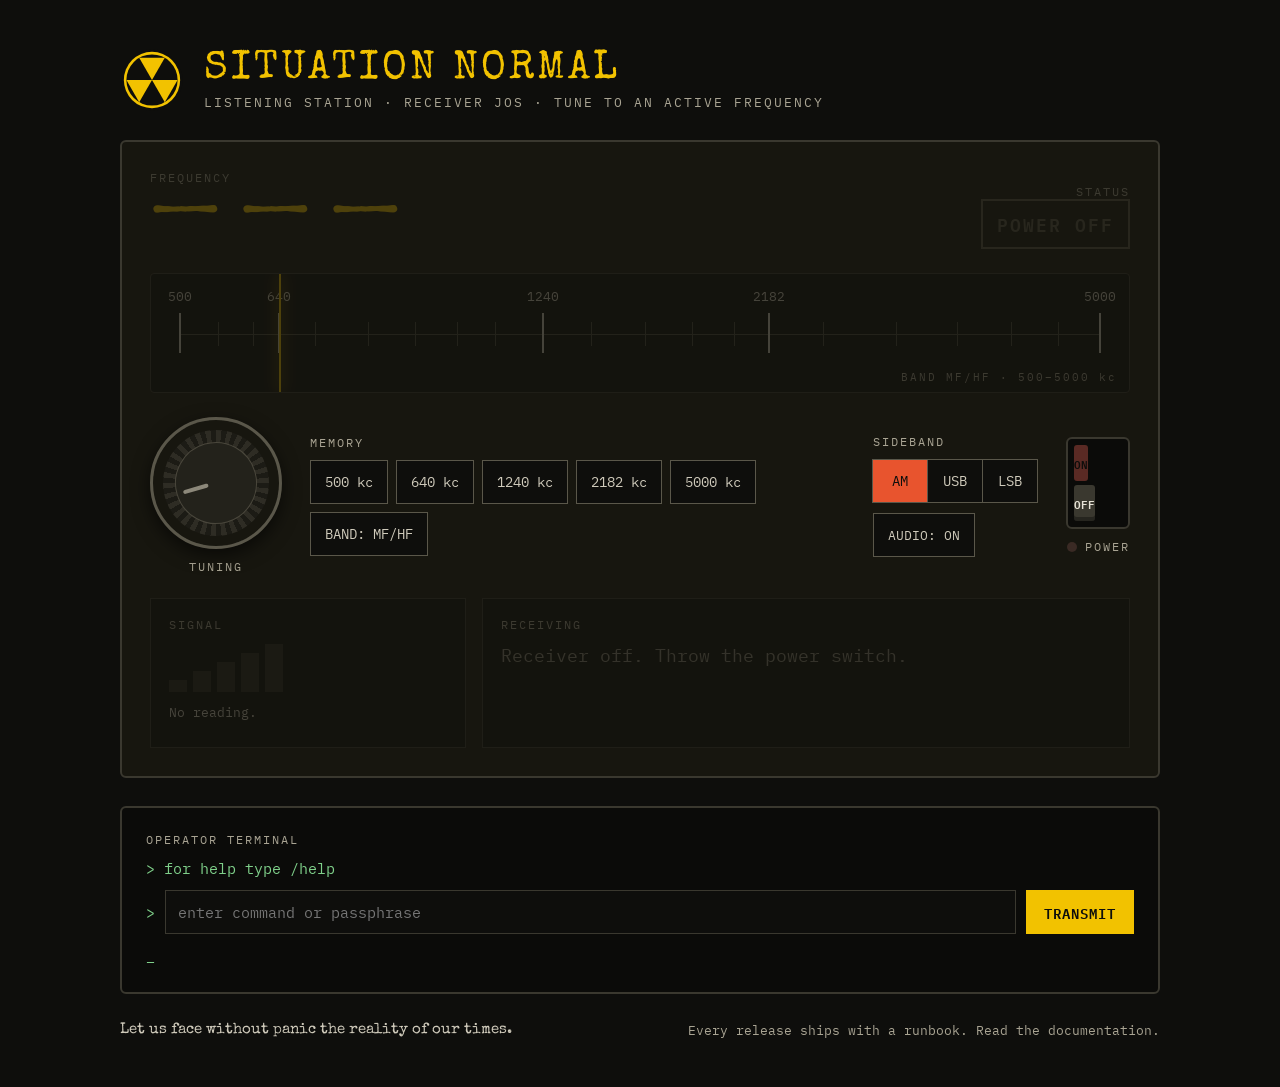
==== 640/index.html @ 96015203 "RECEIVER JOS ONLINE  640 kc carrier assigned. All other frequencies: no carrier." ====
<!doctype html>
<html lang="en">
<head>
<meta charset="utf-8">
<meta name="viewport" content="width=device-width, initial-scale=1">
<title>SITUATION NORMAL · Listening Station</title>
<link rel="preconnect" href="https://fonts.googleapis.com">
<link href="https://fonts.googleapis.com/css2?family=Special+Elite&family=IBM+Plex+Mono:wght@400;600&display=swap" rel="stylesheet">
<link rel="stylesheet" href="../assets/receiver.css">
</head>
<body>
<div id="app"></div>
<script>window.SN = { tune: 640 };</script>
<script src="../assets/receiver.js"></script>
</body>
</html>
---- assets/receiver.css ----
/* Situation Normal listening station: receiver skin, Cold War campaign.
   Colour roles (do not mix them in later skins):
     #F2C200 yellow       = station identity, active signal
     #E8542E red-orange   = restricted / locked / unlisted
     #FF8A2B nixie orange = transmitting (tally lamp)
     #8A1C10 deep red     = standby */
* { box-sizing: border-box; }
html, body { margin: 0; background: #0E0E0C; }
body { color: #E8E4D8; font-family: 'IBM Plex Mono', ui-monospace, monospace; }
a { color: #F2C200; } a:hover { color: #FFE27A; }
button { font-family: inherit; }
@keyframes sn-blink { 0%,49% { opacity: 1 } 50%,100% { opacity: 0 } }
@keyframes sn-flicker { 0% { opacity: .35 } 20% { opacity: .8 } 40% { opacity: .25 } 60% { opacity: .7 } 80% { opacity: .4 } 100% { opacity: .6 } }
@keyframes sn-pulse { 0%,100% { transform: scaleY(.35) } 50% { transform: scaleY(1) } }
@keyframes sn-nixie { 0%,100% { opacity: 1 } 47% { opacity: 1 } 48% { opacity: .82 } 50% { opacity: 1 } 91% { opacity: .93 } }

.wrap { min-height: 100vh; padding: 48px 24px; display: flex; justify-content: center; }
.col { width: 100%; max-width: 1040px; display: flex; flex-direction: column; gap: 28px; }
.lbl { font-size: 12px; letter-spacing: 2px; color: #A9A493; }
.typewriter { font-family: 'Special Elite', 'Courier New', monospace; font-weight: 400; }

header { display: flex; flex-wrap: wrap; align-items: center; gap: 20px; }
header h1 { margin: 0; font-size: 40px; letter-spacing: 3px; color: #F2C200; }
header p { margin: 4px 0 0; font-size: 13px; letter-spacing: 2px; color: #A9A493; }

.receiver { background: #17160F; border: 2px solid #3A382F; border-radius: 6px; padding: 28px; display: flex; flex-direction: column; gap: 24px; }
.dim { transition: opacity .6s ease; }
.readout { display: flex; flex-wrap: wrap; align-items: flex-end; justify-content: space-between; gap: 16px; }
.freq { font-size: 64px; line-height: 1; color: #F2C200; }
.status { font-size: 18px; font-weight: 600; letter-spacing: 2px; padding: 8px 14px; border: 2px solid; }

.dial { position: relative; height: 120px; background: #0B0B09; border: 1px solid #3A382F; border-radius: 4px; overflow: hidden; }
.dial .line { position: absolute; left: 3%; right: 3%; top: 60px; height: 1px; background: #4A473C; }
.dial .tick { position: absolute; top: 48px; width: 1px; height: 24px; background: #4A473C; }
.dial .mark { position: absolute; top: 14px; transform: translateX(-50%); display: flex; flex-direction: column; align-items: center; gap: 8px; font-size: 13px; color: #CFCABB; }
.dial .mark i { width: 2px; height: 40px; background: #CFCABB; }
.dial .band { position: absolute; right: 12px; bottom: 8px; font-size: 11px; letter-spacing: 2px; color: #A9A493; }
.dial .needle { position: absolute; top: 0; bottom: 0; width: 2px; background: #F2C200; box-shadow: 0 0 14px #F2C200; }

.controls { display: flex; flex-wrap: wrap; gap: 28px; align-items: center; }
.stack { display: flex; flex-direction: column; align-items: center; gap: 10px; }
.knob { width: 132px; height: 132px; border-radius: 50%; border: 3px solid #5A574A; padding: 0; cursor: grab; touch-action: none; position: relative;
  background: repeating-conic-gradient(#2E2C24 0deg 6deg, #1C1B15 6deg 12deg); box-shadow: 0 6px 18px rgba(0,0,0,.6), inset 0 0 0 10px #17160F; }
.knob .cap { position: absolute; inset: 22px; border-radius: 50%; background: #23221B; border: 1px solid #4A473C; }
.knob .cap i { position: absolute; left: 50%; top: 6px; width: 4px; height: 26px; margin-left: -2px; border-radius: 2px; }
.memory { display: flex; flex-direction: column; gap: 10px; flex: 1 1 320px; min-width: 0; }
.row { display: flex; flex-wrap: wrap; gap: 8px; }
.btn { min-height: 44px; padding: 0 14px; font-size: 14px; cursor: pointer; border: 1px solid #5A574A; background: #0E0E0C; color: #CFCABB; }
.btn.on { background: #F2C200; color: #0E0E0C; }
.btn.red.on { background: #E8542E; }
.seg { display: flex; } .seg .btn { margin-left: -1px; min-width: 56px; }
.power { width: 64px; height: 92px; padding: 6px; background: #0B0B09; border: 2px solid #3A382F; border-radius: 6px; cursor: pointer; display: flex; flex-direction: column; justify-content: space-between; }
.power div { height: 36px; border-radius: 3px; font-size: 11px; font-weight: 600; display: flex; align-items: center; justify-content: center; }
.lamp { width: 10px; height: 10px; border-radius: 50%; }

.sideband { background: #0B0B09; border: 1px dashed #E8542E; padding: 18px; display: flex; flex-direction: column; gap: 10px; }
.sideband .lbl { color: #E8542E; }
.sideband .txt { font-size: 16px; white-space: pre-line; line-height: 1.6; }

.panels { display: flex; flex-wrap: wrap; gap: 16px; }
.panel { background: #0B0B09; border: 1px solid #3A382F; padding: 18px; display: flex; flex-direction: column; gap: 12px; }
.signal { flex: 1 1 220px; }
.meter { display: flex; align-items: flex-end; gap: 6px; height: 48px; }
.meter i { width: 18px; }
.receiving { flex: 3 1 360px; min-width: 0; min-height: 150px; }
.wave { display: flex; align-items: center; gap: 4px; height: 40px; }
.wave i { width: 6px; height: 40px; background: #F2C200; transform-origin: center; animation: sn-pulse .9s ease-in-out infinite; }
.noise { font-size: 16px; letter-spacing: 6px; color: #8C887A; animation: sn-flicker .4s steps(3) infinite; }

.monitor { flex: 1 1 100%; background: #1C1B15; border: 2px solid #3A382F; border-radius: 10px; padding: 22px; display: flex; flex-direction: column; gap: 14px; }
.monitor .bar { display: flex; flex-wrap: wrap; justify-content: space-between; align-items: center; gap: 10px; }
.tally { display: flex; align-items: center; gap: 10px; padding: 6px 12px; background: #0B0B09; border: 1px solid #3A382F; border-radius: 4px; }
.tally i { width: 14px; height: 14px; border-radius: 50%; }
.tally span { font-size: 12px; font-weight: 600; letter-spacing: 2px; }
.crt { position: relative; width: 100%; aspect-ratio: 16 / 9; background: #050505; border-radius: 18px; box-shadow: inset 0 0 60px rgba(0,0,0,.9), 0 0 0 10px #0B0B09; overflow: hidden; display: flex; align-items: center; justify-content: center; }
.crt .lines { position: absolute; inset: 0; pointer-events: none; background: repeating-linear-gradient(0deg, rgba(255,255,255,.035) 0, rgba(255,255,255,.035) 1px, transparent 1px, transparent 3px); }
.crt .card { position: relative; display: flex; flex-direction: column; align-items: center; gap: 14px; padding: 20px; text-align: center; }
.crt iframe { position: absolute; inset: 0; width: 100%; height: 100%; border: 0; }

.terminal { background: #0B0B09; border: 2px solid #3A382F; border-radius: 6px; padding: 24px; display: flex; flex-direction: column; gap: 12px; color: #7FD08A; font-size: 15px; }
.terminal form { display: flex; flex-wrap: wrap; gap: 10px; align-items: center; margin: 0; }
.terminal input { flex: 1 1 260px; min-height: 44px; background: #0E0E0C; color: #E8E4D8; border: 1px solid #3A382F; padding: 0 12px; font-family: inherit; font-size: 15px; }
.terminal .send { min-height: 44px; padding: 0 18px; background: #F2C200; color: #0E0E0C; border: 0; font-weight: 600; font-size: 14px; letter-spacing: 1px; cursor: pointer; }
.terminal .reply { min-height: 22px; white-space: pre-wrap; }
.cursor { animation: sn-blink 1s step-end infinite; }

footer { display: flex; flex-wrap: wrap; justify-content: space-between; gap: 12px; font-size: 13px; color: #A9A493; }
footer .typewriter { font-size: 15px; color: #CFCABB; }
.hidden { display: none !important; }
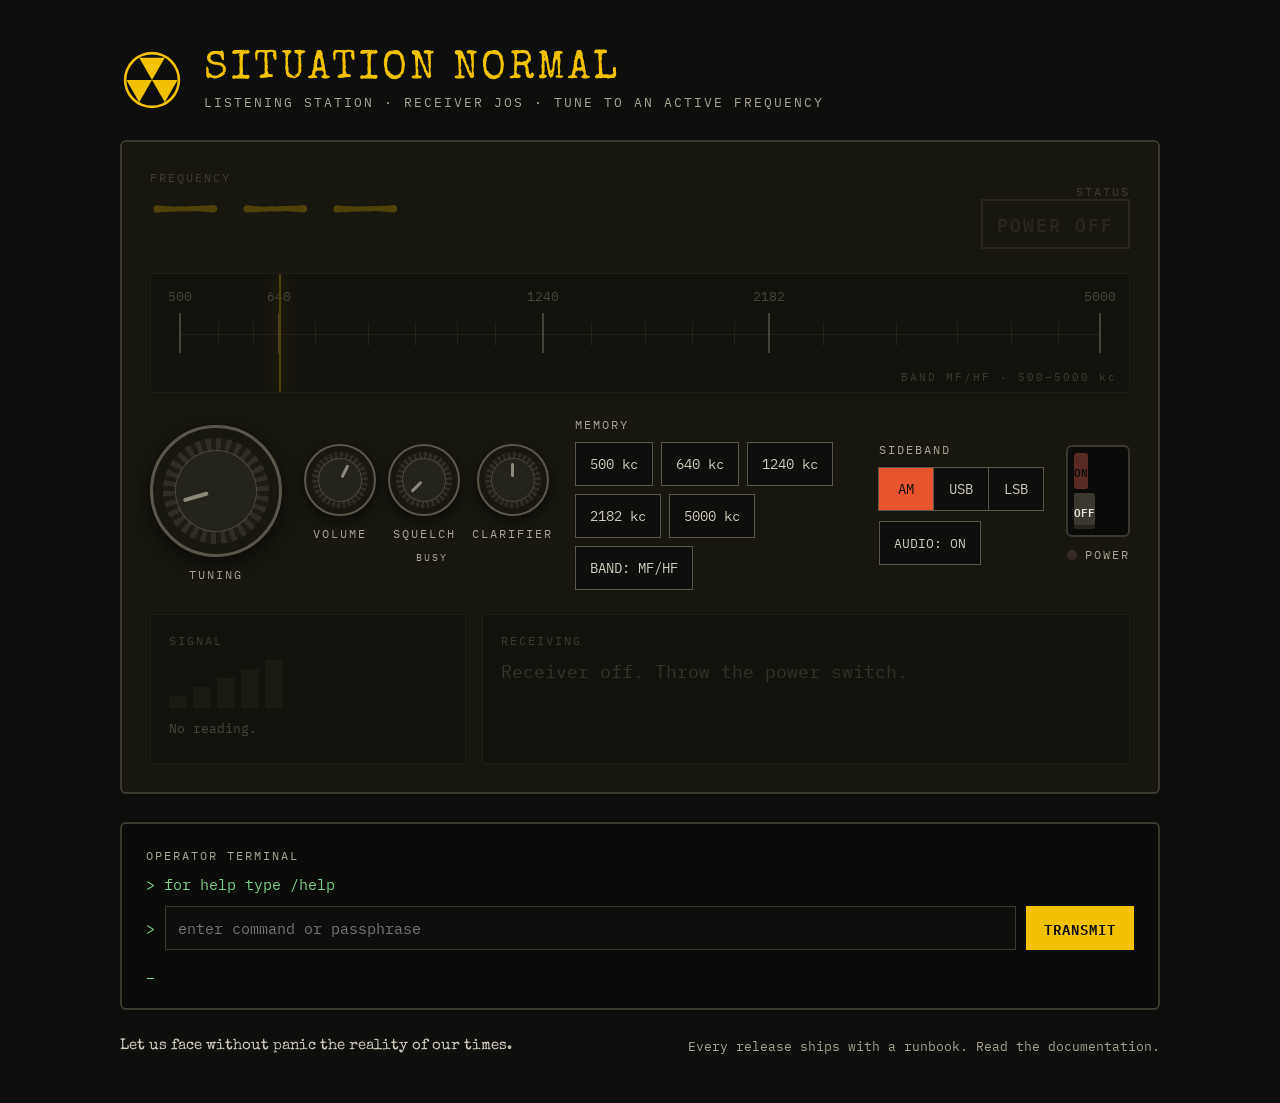
==== commit e3de536e: "Add files via upload" ====
--- a/640/index.html
+++ b/640/index.html
@@ -3,6 +3,7 @@
 <head>
 <meta charset="utf-8">
 <meta name="viewport" content="width=device-width, initial-scale=1">
+<meta name="format-detection" content="telephone=no, date=no, address=no, email=no">
 <title>SITUATION NORMAL · Listening Station</title>
 <link rel="preconnect" href="https://fonts.googleapis.com">
 <link href="https://fonts.googleapis.com/css2?family=Special+Elite&family=IBM+Plex+Mono:wght@400;600&display=swap" rel="stylesheet">
--- a/assets/receiver.css
+++ b/assets/receiver.css
@@ -37,13 +37,17 @@
 .dial .band { position: absolute; right: 12px; bottom: 8px; font-size: 11px; letter-spacing: 2px; color: #A9A493; }
 .dial .needle { position: absolute; top: 0; bottom: 0; width: 2px; background: #F2C200; box-shadow: 0 0 14px #F2C200; }
 
-.controls { display: flex; flex-wrap: wrap; gap: 28px; align-items: center; }
+.controls { display: flex; flex-wrap: wrap; gap: 22px; align-items: center; }
 .stack { display: flex; flex-direction: column; align-items: center; gap: 10px; }
 .knob { width: 132px; height: 132px; border-radius: 50%; border: 3px solid #5A574A; padding: 0; cursor: grab; touch-action: none; position: relative;
   background: repeating-conic-gradient(#2E2C24 0deg 6deg, #1C1B15 6deg 12deg); box-shadow: 0 6px 18px rgba(0,0,0,.6), inset 0 0 0 10px #17160F; }
 .knob .cap { position: absolute; inset: 22px; border-radius: 50%; background: #23221B; border: 1px solid #4A473C; }
 .knob .cap i { position: absolute; left: 50%; top: 6px; width: 4px; height: 26px; margin-left: -2px; border-radius: 2px; }
-.memory { display: flex; flex-direction: column; gap: 10px; flex: 1 1 320px; min-width: 0; }
+.smallknobs { display: flex; gap: 12px; align-items: flex-start; }
+.knob.sm { width: 72px; height: 72px; border-width: 2px; box-shadow: 0 4px 12px rgba(0,0,0,.6), inset 0 0 0 6px #17160F; cursor: ns-resize; }
+.knob.sm .cap { inset: 12px; }
+.knob.sm .cap i { top: 4px; width: 3px; height: 14px; margin-left: -1.5px; }
+.memory { display: flex; flex-direction: column; gap: 10px; flex: 1 1 240px; min-width: 0; }
 .row { display: flex; flex-wrap: wrap; gap: 8px; }
 .btn { min-height: 44px; padding: 0 14px; font-size: 14px; cursor: pointer; border: 1px solid #5A574A; background: #0E0E0C; color: #CFCABB; }
 .btn.on { background: #F2C200; color: #0E0E0C; }
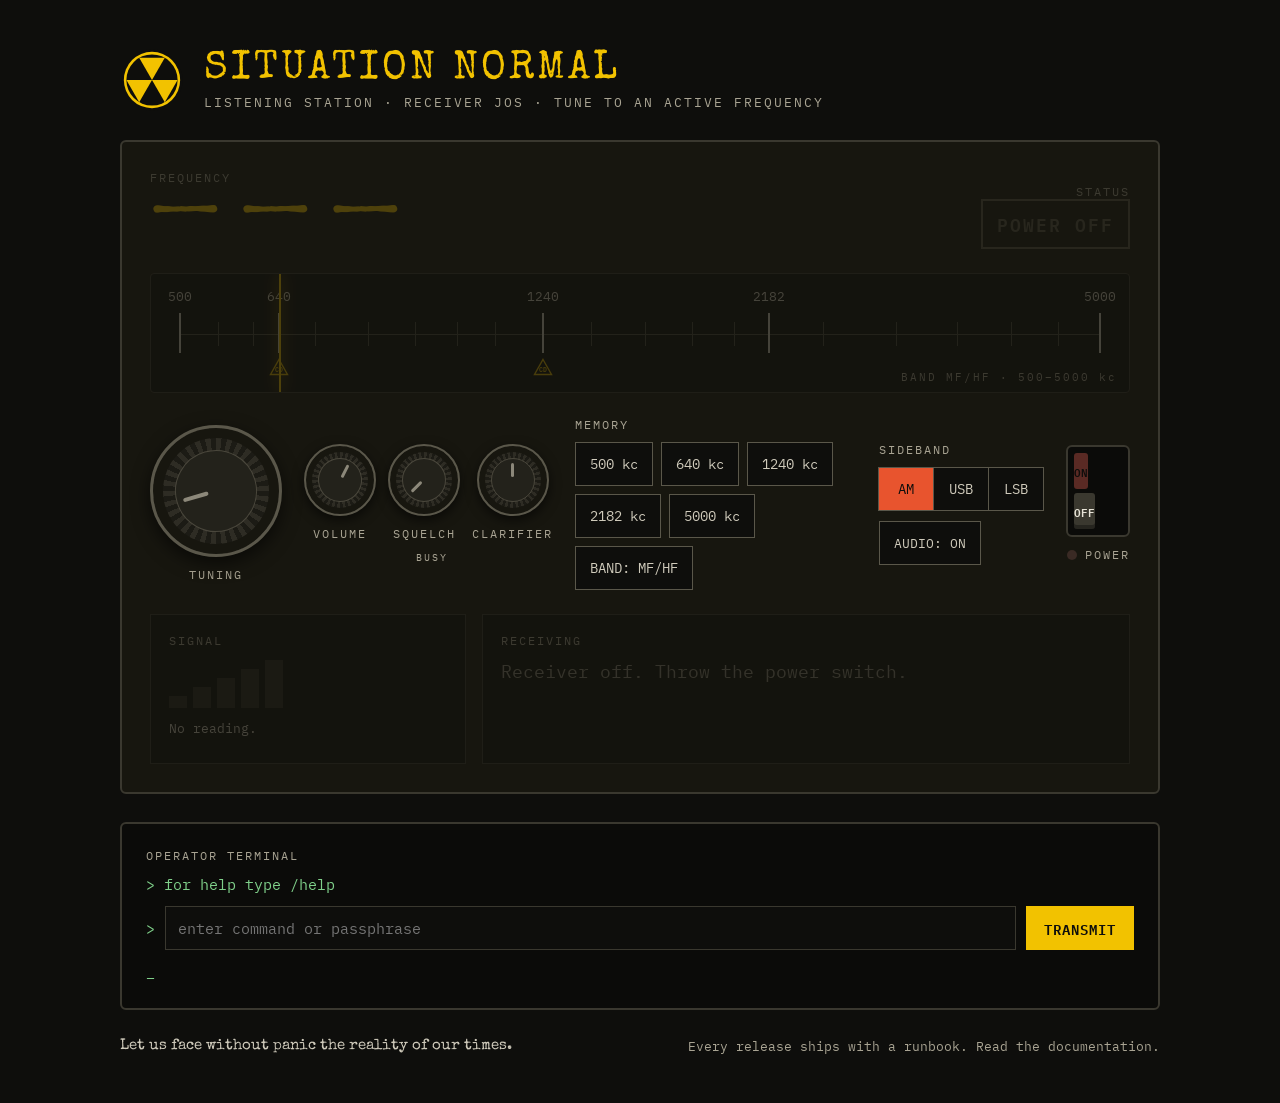
==== commit b4920825: "Add files via upload" ====
--- a/640/index.html
+++ b/640/index.html
@@ -12,6 +12,7 @@
 <body>
 <div id="app"></div>
 <script>window.SN = { tune: 640 };</script>
+<script src="../assets/sealed.js"></script>
 <script src="../assets/receiver.js"></script>
 </body>
 </html>
--- a/assets/receiver.css
+++ b/assets/receiver.css
@@ -34,6 +34,7 @@
 .dial .tick { position: absolute; top: 48px; width: 1px; height: 24px; background: #4A473C; }
 .dial .mark { position: absolute; top: 14px; transform: translateX(-50%); display: flex; flex-direction: column; align-items: center; gap: 8px; font-size: 13px; color: #CFCABB; }
 .dial .mark i { width: 2px; height: 40px; background: #CFCABB; }
+.dial .cd { position: absolute; top: 84px; transform: translateX(-50%); line-height: 0; opacity: .9; }
 .dial .band { position: absolute; right: 12px; bottom: 8px; font-size: 11px; letter-spacing: 2px; color: #A9A493; }
 .dial .needle { position: absolute; top: 0; bottom: 0; width: 2px; background: #F2C200; box-shadow: 0 0 14px #F2C200; }
 
@@ -91,3 +92,46 @@
 footer { display: flex; flex-wrap: wrap; justify-content: space-between; gap: 12px; font-size: 13px; color: #A9A493; }
 footer .typewriter { font-size: 15px; color: #CFCABB; }
 .hidden { display: none !important; }
+@media (max-width: 560px) { .dial { height: 140px; } }
+
+/* ---- LPT1: dot-matrix runbook printer (paper is the one thing on this site that is not dark) ---- */
+.lpt { display: flex; flex-direction: column; gap: 12px; }
+.lpt-win { position: relative; height: min(560px, 70vh); overflow: auto; border: 1px solid #3A382F; border-radius: 6px;
+  background: radial-gradient(ellipse at 50% 100%, #1C1B15 0%, #0B0B09 70%); scrollbar-width: thin; overscroll-behavior: contain; }
+.lpt-win.free { height: auto; overflow: visible; border-color: transparent; background: none; }
+.lpt-content { position: relative; margin: 0 auto; }
+.lpt-paper { position: relative; margin: 0 auto; display: grid; grid-template-columns: var(--lpt-tr) 1fr var(--lpt-tr);
+  background: #F3F0E4; box-shadow: 0 0 0 1px #D8D3C0, 0 10px 40px rgba(0,0,0,.6);
+  transition: transform .6s cubic-bezier(.2,.8,.2,1), box-shadow .6s; }
+.lpt-paper.torn { transform: translateY(-6px) rotate(-.25deg); box-shadow: 0 0 0 1px #D8D3C0, 0 22px 60px rgba(0,0,0,.75); }
+.lpt-paper::before, .lpt-paper::after { content: ""; position: absolute; left: 0; right: 0; height: 0; border-top: 2px dotted rgba(0,0,0,.28); }
+.lpt-paper::before { top: 0; } .lpt-paper::after { bottom: 0; }
+.lpt-tractor { background-color: #F3F0E4;
+  background-image: radial-gradient(circle at 50% 50%, #0B0B09 0 var(--lpt-hole), #CFC9B4 calc(var(--lpt-hole) + .1px) calc(var(--lpt-hole) + .9px), transparent calc(var(--lpt-hole) + 1px));
+  background-size: 100% calc(var(--lpt-lineH) * 3); background-position: 0 calc(var(--lpt-lineH) * 1.5 - var(--lpt-hole) - 1px); background-repeat: repeat-y; }
+.lpt-tractor.l { border-right: 1.5px dashed rgba(0,0,0,.22); }
+.lpt-tractor.r { border-left: 1.5px dashed rgba(0,0,0,.22); }
+.lpt-text { padding: 0 var(--lpt-mg); position: relative;
+  background: repeating-linear-gradient(to bottom, #F3F0E4 0 calc(var(--lpt-lineH) * 3), #DFEADB calc(var(--lpt-lineH) * 3) calc(var(--lpt-lineH) * 6)); }
+.lpt-text canvas { display: block; }
+.lpt-pad { height: calc(var(--lpt-lineH) * 3); }
+.lpt-padb { height: calc(var(--lpt-lineH) * 12); }
+.lpt-housing { position: sticky; bottom: 0; height: 82px; z-index: 5;
+  background: linear-gradient(#2B2B2B, #161616 30%, #101010); border-top: 1px solid #444;
+  box-shadow: 0 -6px 18px rgba(0,0,0,.7); transition: transform .7s ease-in, opacity .7s; }
+.lpt-housing.gone { transform: translateY(110%); opacity: 0; pointer-events: none; }
+.lpt-win.free .lpt-housing { display: none; }
+.lpt-slot { position: absolute; left: 0; right: 0; top: 0; height: 12px; background: #030303; box-shadow: inset 0 3px 4px rgba(0,0,0,.9); }
+.lpt-ribbon { position: absolute; left: 0; right: 0; top: 5px; height: 2px; background: linear-gradient(90deg,#111,#2a1010,#111); opacity: .8; }
+.lpt-head { position: absolute; top: -6px; width: 30px; height: 20px; margin-left: -15px; border-radius: 2px;
+  background: linear-gradient(#8A8A86,#55554F); border: 1px solid #2A2A28; box-shadow: 0 2px 4px rgba(0,0,0,.8); transition: left .07s linear; }
+.lpt-head::after { content: ""; position: absolute; left: 12px; top: -2px; width: 6px; height: 6px; background: #222; border-radius: 1px; }
+.lpt-head.busy { animation: lpt-buzz .05s linear infinite; }
+@keyframes lpt-buzz { 50% { transform: translateY(.6px); } }
+.lpt-panel { position: absolute; right: 18px; bottom: 14px; display: flex; gap: 18px; align-items: center; font-size: 11px; letter-spacing: .14em; color: #9A9A92; }
+.lpt-badge { position: absolute; left: 18px; bottom: 14px; font-size: 12px; letter-spacing: .3em; color: #7D7D76; }
+.lpt-led { display: inline-block; width: 8px; height: 8px; border-radius: 50%; background: #1F2A1F; margin-right: 6px; vertical-align: -1px; }
+.lpt-led.on { background: #46E05A; box-shadow: 0 0 8px #46E05A; }
+.lpt-led.blink { animation: lpt-led .5s steps(1) infinite; }
+@keyframes lpt-led { 50% { background: #1F2A1F; box-shadow: none; } }
+@media (max-width: 560px) { .lpt-panel { gap: 10px; right: 10px; font-size: 10px; } .lpt-badge { left: 10px; } }
